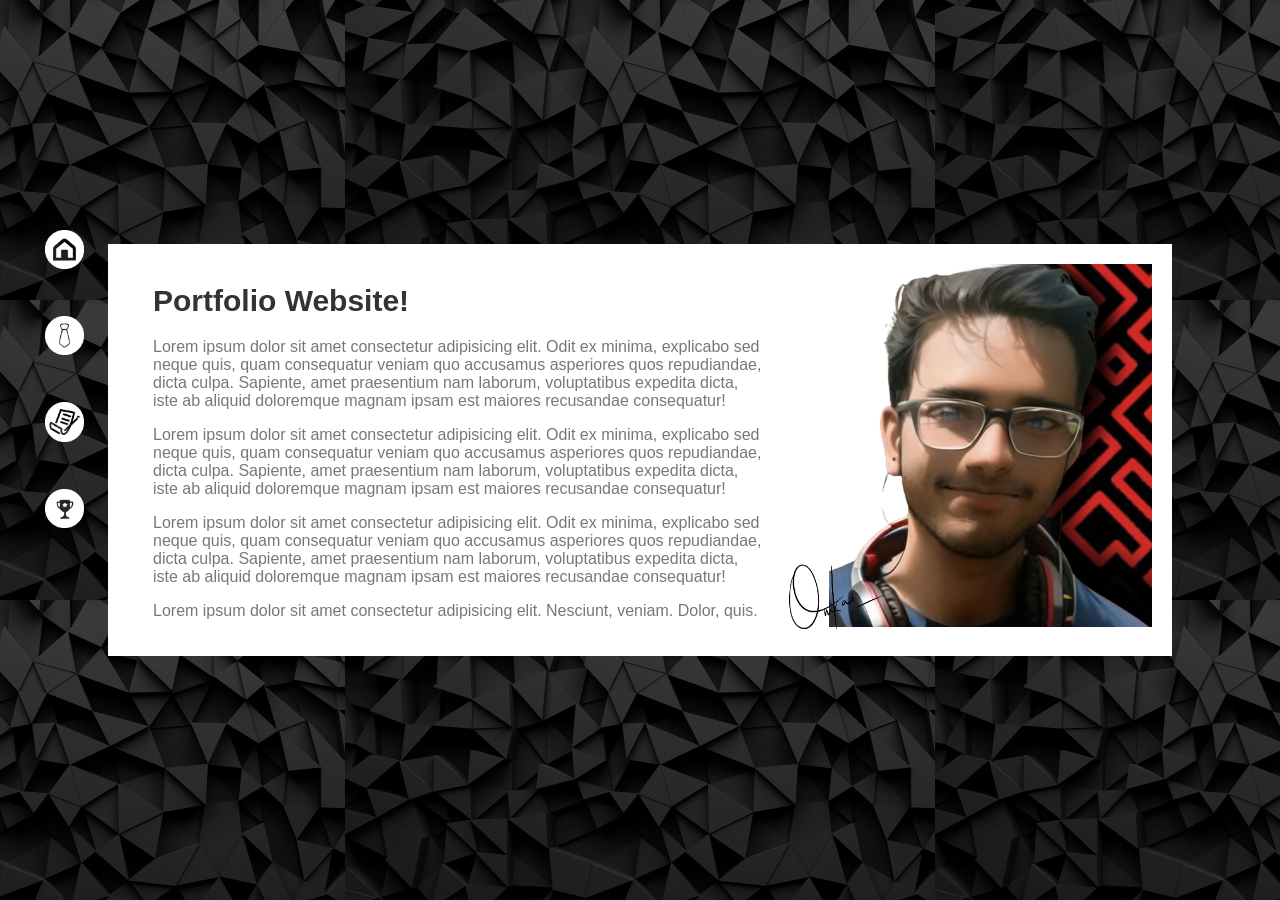
==== index.html @ cb46b146 "First commit" ====
<!DOCTYPE html>
<html>
<head>
  <title>Portfolio Website</title>
  <link rel="stylesheet" href="portflio.css">
</head>
<body>
  <div class="container">
    <div class="background"></div>
    <div class="content">
      <div class="text">
        <h1>Portfolio Website!</h1>
        <p>Lorem ipsum dolor sit amet consectetur adipisicing elit. Odit ex minima, explicabo sed neque quis, quam consequatur veniam quo accusamus asperiores quos repudiandae, dicta culpa. Sapiente, amet praesentium nam laborum, voluptatibus expedita dicta, iste ab aliquid doloremque magnam ipsam est maiores recusandae consequatur!</p>

        <p>Lorem ipsum dolor sit amet consectetur adipisicing elit. Odit ex minima, explicabo sed neque quis, quam consequatur veniam quo accusamus asperiores quos repudiandae, dicta culpa. Sapiente, amet praesentium nam laborum, voluptatibus expedita dicta, iste ab aliquid doloremque magnam ipsam est maiores recusandae consequatur!</p>

        <p>Lorem ipsum dolor sit amet consectetur adipisicing elit. Odit ex minima, explicabo sed neque quis, quam consequatur veniam quo accusamus asperiores quos repudiandae, dicta culpa. Sapiente, amet praesentium nam laborum, voluptatibus expedita dicta, iste ab aliquid doloremque magnam ipsam est maiores recusandae consequatur!</p>

        <p>Lorem ipsum dolor sit amet consectetur adipisicing elit. Nesciunt, veniam. Dolor, quis.</p>
        <div class="links">
          <a href="index.html" class="s1"><strong><img src="homelogo.png" width= 4%  alt="Large Image"></strong></a><br><br><br>
          <a href="experience.html" class="s2"><strong><img src="explogo.png" width= 4%  alt="Large Image"></strong></a><br><br><br>
          <a href="projects.html" class="s4"><strong><img src="projlogo.png" width= 4%  alt="Large Image"></strong></a><br><br><br>
          <a href="achievements.html" class="s4"><strong><img src="achievelogo.png" width= 4%  alt="Large Image"></strong></a>
        </div>
        <div class="links2">
        <div class="linkslinkdedin">
          <a href="https://www.linkedin.com/in/omkar-amlan-krishna-b8050b223/" target="_blank"><strong><img src="LinkedInLogo.png" width= 60%  alt="Large Image"></strong></a>
        </div>
        <br>
        <div class="linksgithub">
          <a href="https://github.com/OmkarAmlan" target="_blank"><strong><img src="github-logo.png" width= 60%  alt="Large Image"></strong></a>
        </div>
        </div>
      </div>
      <div class="image">
        <img src="image26.png" width= 90% style="float: right;" alt="Large Image">
      </div>
      <img class="logo" src="logo.png" alt="Logo">
    </div>
  </div>
</body>
</html>
---- portflio.css ----
body {
  font-family: Arial, sans-serif;
  background-color: #f0f0f0;
  margin: 0;
  padding: 0;
}

/* .links {
  position: absolute;
  bottom: 0;
  right: 0;
  margin: 20px;
} */

.links {
  font-family: 'Gill Sans', 'Gill Sans MT', Calibri, 'Trebuchet MS', sans-serif;
  font-size: 18px;
  position: fixed;
  top: 210px;
  margin-top: 25px;
  align-items: center;
  left: 25px;
  margin: 20px;
  margin-bottom: 25px;
  color: #f0f0f0;
  text-decoration: none;
  animation: moveToRight 1.5s ease-in-out;
  animation-delay: 10ms;
}

.links a {
  font-style: bold;
  margin-bottom: 10px;
  color: #f0f0f0;
  text-decoration: none;
}


/* .container {
  display: flex;
  align-items: center;
  justify-content: center;
  height: 100vh;
  background-image: url('nature.gif');
  background-size: cover;
  background-position: center;
} */

.container {
  display: flex;
  align-items: center;
  justify-content: center;
  height: 100vh;
  position: relative;
}

.background {
  position: absolute;
  width: 100%;
  height: 100%;
  background-image: url('bg1.jpeg');
  background-position: center;
  /* position: absolute;
  width: 100%;
  height: 100%;
  background-image: url('bg1.jpeg');
  background-size: cover;
  background-position: center;
  filter: blur(5px); /* Apply blur filter to the background image 
  z-index: -1;*/
}

.content {
  display: flex;
  justify-content: space-between;
  width: 80%;
  background-color: #fff;
  padding: 20px;
  box-shadow: 10 10px 10px rgba(0, 0, 0, 0.1);
  position: relative;
}

div.text {
  width: 60%;
  padding-left: 25px;
  box-shadow: 10 10 10px rgba(0, 0, 0, 0.2)
}

div.image {
  width: 35%;
}

h1 {
  color: #333;
  font-size: 30px;
}

p {
  color: #777;
  font-size: 16px;
}

.logo {
  position: absolute;
  bottom: 20px;
  left: 675px;
  width: 10%;
}

.logo2 {
  position: relative;
  bottom: 20px;
  left: 675px;
  width: 100%;
}

@keyframes moveToRight {
  0% {
      transform: translateX(-200px);
  }
  60% {
      transform: translateX(25px);
  }
}

.links2 {
  font-family: 'Gill Sans', 'Gill Sans MT', Calibri, 'Trebuchet MS', sans-serif;
  font-size: 18px;
  position: fixed;
  top: 300px;
  margin-top: 25px;
  align-items: center;
  left: 1425px;
  margin: 20px;
  margin-bottom: 25px;
  color: #f0f0f0;
  text-decoration: none;
}

.linksgithub:hover {
  transition: all 0.3s linear;
  transform: scale(1.1);
}

.linkslinkdedin:hover {
  transition: all 0.3s linear;
  transform: scale(1.1);
}
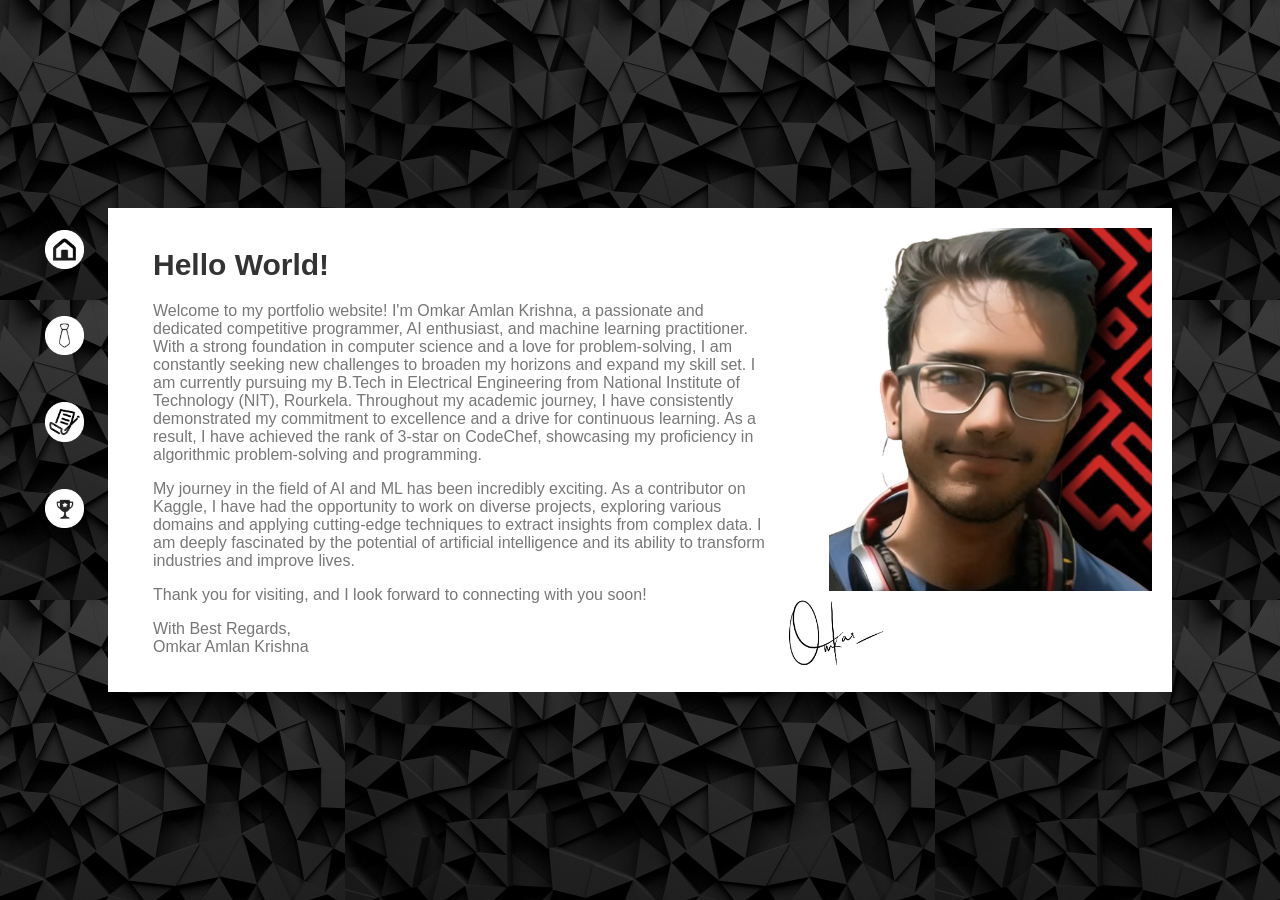
==== commit a657ce4a: "content and style changes" ====
--- a/index.html
+++ b/index.html
@@ -9,14 +9,14 @@
     <div class="background"></div>
     <div class="content">
       <div class="text">
-        <h1>Portfolio Website!</h1>
-        <p>Lorem ipsum dolor sit amet consectetur adipisicing elit. Odit ex minima, explicabo sed neque quis, quam consequatur veniam quo accusamus asperiores quos repudiandae, dicta culpa. Sapiente, amet praesentium nam laborum, voluptatibus expedita dicta, iste ab aliquid doloremque magnam ipsam est maiores recusandae consequatur!</p>
+        <h1>Hello World!</h1>
+        <p>Welcome to my portfolio website! I'm Omkar Amlan Krishna, a passionate and dedicated competitive programmer, AI enthusiast, and machine learning practitioner. With a strong foundation in computer science and a love for problem-solving, I am constantly seeking new challenges to broaden my horizons and expand my skill set. I am currently pursuing my B.Tech in Electrical Engineering from National Institute of Technology (NIT), Rourkela. Throughout my academic journey, I have consistently demonstrated my commitment to excellence and a drive for continuous learning. As a result, I have achieved the rank of 3-star on CodeChef, showcasing my proficiency in algorithmic problem-solving and programming.</p>
 
-        <p>Lorem ipsum dolor sit amet consectetur adipisicing elit. Odit ex minima, explicabo sed neque quis, quam consequatur veniam quo accusamus asperiores quos repudiandae, dicta culpa. Sapiente, amet praesentium nam laborum, voluptatibus expedita dicta, iste ab aliquid doloremque magnam ipsam est maiores recusandae consequatur!</p>
+        <p>My journey in the field of AI and ML has been incredibly exciting. As a contributor on Kaggle, I have had the opportunity to work on diverse projects, exploring various domains and applying cutting-edge techniques to extract insights from complex data. I am deeply fascinated by the potential of artificial intelligence and its ability to transform industries and improve lives.</p>
 
-        <p>Lorem ipsum dolor sit amet consectetur adipisicing elit. Odit ex minima, explicabo sed neque quis, quam consequatur veniam quo accusamus asperiores quos repudiandae, dicta culpa. Sapiente, amet praesentium nam laborum, voluptatibus expedita dicta, iste ab aliquid doloremque magnam ipsam est maiores recusandae consequatur!</p>
+        <p>Thank you for visiting, and I look forward to connecting with you soon!<br></p>
 
-        <p>Lorem ipsum dolor sit amet consectetur adipisicing elit. Nesciunt, veniam. Dolor, quis.</p>
+        <p>With Best Regards,<br>Omkar Amlan Krishna</p>
         <div class="links">
           <a href="index.html" class="s1"><strong><img src="homelogo.png" width= 4%  alt="Large Image"></strong></a><br><br><br>
           <a href="experience.html" class="s2"><strong><img src="explogo.png" width= 4%  alt="Large Image"></strong></a><br><br><br>
@@ -25,7 +25,7 @@
         </div>
         <div class="links2">
         <div class="linkslinkdedin">
-          <a href="https://www.linkedin.com/in/omkar-amlan-krishna-b8050b223/" target="_blank"><strong><img src="LinkedInLogo.png" width= 60%  alt="Large Image"></strong></a>
+          <a href="https://www.linkedin.com/in/omkar-amlan-krishna-b8050b223/" target="_blank"><strong><img src="linkedin-icon-18-ffffff-512.png" width= 60%  alt="Large Image"></strong></a>
         </div>
         <br>
         <div class="linksgithub">
--- a/portflio.css
+++ b/portflio.css
@@ -146,3 +146,6 @@
   transition: all 0.3s linear;
   transform: scale(1.1);
 }
+
+
+
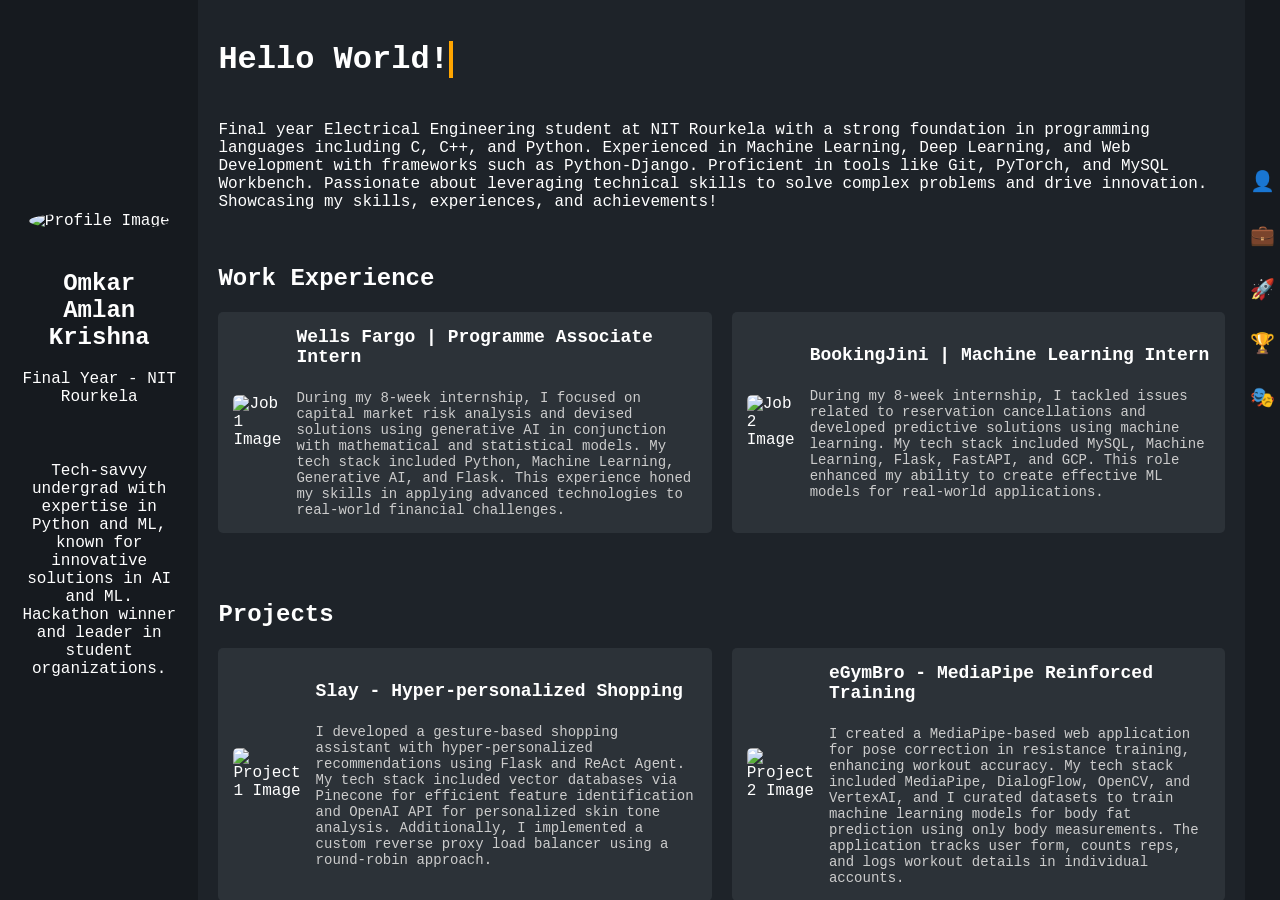
==== commit 7ee21843: "portfolio" ====
--- a/index.html
+++ b/index.html
@@ -1,43 +1,183 @@
 <!DOCTYPE html>
-<html>
+<html lang="en">
 <head>
-  <title>Portfolio Website</title>
-  <link rel="stylesheet" href="portflio.css">
+    <meta charset="UTF-8">
+    <meta name="viewport" content="width=device-width, initial-scale=1.0">
+    <title>My Portfolio</title>
+    <link rel="stylesheet" href="styles.css">
+    <script src="myscripts.js"></script>
 </head>
 <body>
-  <div class="container">
-    <div class="background"></div>
-    <div class="content">
-      <div class="text">
-        <h1>Hello World!</h1>
-        <p>Welcome to my portfolio website! I'm Omkar Amlan Krishna, a passionate and dedicated competitive programmer, AI enthusiast, and machine learning practitioner. With a strong foundation in computer science and a love for problem-solving, I am constantly seeking new challenges to broaden my horizons and expand my skill set. I am currently pursuing my B.Tech in Electrical Engineering from National Institute of Technology (NIT), Rourkela. Throughout my academic journey, I have consistently demonstrated my commitment to excellence and a drive for continuous learning. As a result, I have achieved the rank of 3-star on CodeChef, showcasing my proficiency in algorithmic problem-solving and programming.</p>
+    <div class="container">
+        <div class="sidebar">
+            <div class="profile-section">
+                <img src="assets/your-profile-image.jpeg" alt="Profile Image" class="profile-image">
+                <h2>Omkar Amlan Krishna</h2>
+                <p>Final Year - NIT Rourkela</p>
+            </div>
+            <div class="menu-item">Tech-savvy undergrad with expertise in Python and ML, known for innovative solutions in AI and ML. Hackathon winner and leader in student organizations.</div>
+        </div>
 
-        <p>My journey in the field of AI and ML has been incredibly exciting. As a contributor on Kaggle, I have had the opportunity to work on diverse projects, exploring various domains and applying cutting-edge techniques to extract insights from complex data. I am deeply fascinated by the potential of artificial intelligence and its ability to transform industries and improve lives.</p>
+        <div class="main-content">
+            <h1 class="typewriter">Hello World!</h1>
+            <p>Final year Electrical Engineering student at NIT Rourkela with a strong foundation in programming languages including C, C++, and Python. Experienced in Machine Learning, Deep Learning, and Web Development with frameworks such as Python-Django. Proficient in tools like Git, PyTorch, and MySQL Workbench. Passionate about leveraging technical skills to solve complex problems and drive innovation. Showcasing my skills, experiences, and achievements!</p>
 
-        <p>Thank you for visiting, and I look forward to connecting with you soon!<br></p>
+            <br>
+            <div id="work-experience" class="section">
+                <h2>Work Experience</h2>
+                <div class="card-container">
+                    <div class="card">
+                        <img src="assets/job1-image.png" alt="Job 1 Image">
+                        <div class="card-content">
+                            <h3>Wells Fargo | Programme Associate Intern</h3>
+                            <br>
+                            <p>During my 8-week internship, I focused on capital market risk analysis and devised solutions using generative AI in conjunction with mathematical and statistical models. My tech stack included Python, Machine Learning, Generative AI, and Flask. This experience honed my skills in applying advanced technologies to real-world financial challenges.</p>
+                        </div>
+                    </div>
+                    <div class="card">
+                        <img src="assets/job2-image.png" alt="Job 2 Image">
+                        <div class="card-content">
+                            <h3>BookingJini | Machine Learning Intern</h3>
+                            <br>
+                            <p>During my 8-week internship, I tackled issues related to reservation cancellations and developed predictive solutions using machine learning. My tech stack included MySQL, Machine Learning, Flask, FastAPI, and GCP. This role enhanced my ability to create effective ML models for real-world applications.</p>
+                        </div>
+                    </div>
+                </div>
+            </div>
 
-        <p>With Best Regards,<br>Omkar Amlan Krishna</p>
-        <div class="links">
-          <a href="index.html" class="s1"><strong><img src="homelogo.png" width= 4%  alt="Large Image"></strong></a><br><br><br>
-          <a href="experience.html" class="s2"><strong><img src="explogo.png" width= 4%  alt="Large Image"></strong></a><br><br><br>
-          <a href="projects.html" class="s4"><strong><img src="projlogo.png" width= 4%  alt="Large Image"></strong></a><br><br><br>
-          <a href="achievements.html" class="s4"><strong><img src="achievelogo.png" width= 4%  alt="Large Image"></strong></a>
+            <br>
+            <div id="projects" class="section">
+                <h2>Projects</h2>
+                <div class="card-container">
+                    <div class="card">
+                        <img src="assets/project1-image.jpg" alt="Project 1 Image">
+                        <div class="card-content">
+                            <h3>Slay - Hyper-personalized Shopping</h3>
+                            <br>
+                            <p>I developed a gesture-based shopping assistant with hyper-personalized recommendations using Flask and ReAct Agent. My tech stack included vector databases via Pinecone for efficient feature identification and OpenAI API for personalized skin tone analysis. Additionally, I implemented a custom reverse proxy load balancer using a round-robin approach.</p>
+                        </div>
+                    </div>
+                    <div class="card">
+                        <img src="assets/project2-image.jpeg" alt="Project 2 Image">
+                        <div class="card-content">
+                            <h3>eGymBro - MediaPipe Reinforced Training</h3>
+                            <br>
+                            <p>I created a MediaPipe-based web application for pose correction in resistance training, enhancing workout accuracy. My tech stack included MediaPipe, DialogFlow, OpenCV, and VertexAI, and I curated datasets to train machine learning models for body fat prediction using only body measurements. The application tracks user form, counts reps, and logs workout details in individual accounts.</p>
+                        </div>
+                    </div>
+                    <div class="card">
+                        <img src="assets/project3-image.jpg" alt="Project 3 Image">
+                        <div class="card-content">
+                            <h3>Automata - Smart ML Model Interfacing</h3>
+                            <br>
+                            <p>I developed a web-based application as part of a team at HackNITR 4.0. The website prompts users to input their trained ML models and gives Gradio based endpoints for each model. Currently upscaling to return dully fledged template based UIs to the user. The tech stack included primarily Django and ReactJs.</p>
+                        </div>
+                    </div>
+                    <div class="card">
+                        <img src="assets/project4-image.png" alt="Project 4 Image">
+                        <div class="card-content">
+                            <h3>WorkFlow - Productivity Tool</h3>
+                            <br>
+                            <p>I created a Python Tkinter based desktop application that enbles user to enter, and track their day-to-day tasks. The application was equipped with a sqlite local database and included features like Focus Mode to help with productivity. The application was heavily gamified, pulling inspiration from RPGs, also making completion of tasks more entertainig and fun-filled for the user.</p>
+                        </div>
+                    </div>
+                </div>
+            </div>
+
+            <br>
+            <div id="achievements" class="section">
+                <h2>Achievements</h2>
+                <div class="card-container">
+                    <div class="card">
+                        <img src="assets/project1-image.jpg" alt="Achievement 1 Image">
+                        <div class="card-content">
+                            <h3>Rakathon 2024, Rakuten India</h3>
+                            <br>
+                            <p>National Winners at the offline Rakathon 2024, hosted by Rakuten India in Bangalore.</p>
+                        </div>
+                    </div>
+                    <div class="card">
+                        <img src="assets/project2-image.jpeg" alt="Achievement 2 Image">
+                        <div class="card-content">
+                            <h3>GFG Solving For India 2023</h3>
+                            <br>
+                            <p>Regional Finalist at GFG Solving For India powered by Google Cloud and AMD, held offline at Bhubaneswar.</p>
+                        </div>
+                    </div>
+                    <div class="card">
+                        <img src="assets/achievement3-image.jpeg" alt="Achievement 3 Image">
+                        <div class="card-content">
+                            <h3>Innerve Hacks, IGDTUW - 2023</h3>
+                            <br>
+                            <p>Secured an AIR of 30 at the IGDTUW Innerve Hacks 2023, in the online coding contest held by Coding Ninjas.</p>
+                        </div>
+                    </div>
+                    <div class="card">
+                        <img src="assets/achievement4-image.png" alt="Achievement 4 Image">
+                        <div class="card-content">
+                            <h3>MLTiVerse, MUJ - 2023</h3>
+                            <br>
+                            <p>Placed 12th in the ML competition held by Manipal University, Jaipur as part of their MLTiVerse event, 2023. </p>
+                        </div>
+                    </div>
+                    <div class="card">
+                        <img src="assets/achievement5-image.png" alt="Achievement 5 Image">
+                        <div class="card-content">
+                            <h3>Flipkart Grid 5.0</h3>
+                            <br>
+                            <p>Ranked in the top 2000 teams in FlipKart GRID 5.0 challenge.</p>
+                        </div>
+                    </div>
+                    <div class="card">
+                        <img src="assets/achievement6-image.png" alt="Achievement 6 Image">
+                        <div class="card-content">
+                            <h3>TVS Credit EPIC IT Challenge</h3>
+                            <br>
+                            <p>Ranked in the top 350 teams in TVS Credit EPIC IT challenge, 2023.</p>
+                        </div>
+                    </div>
+                </div>
+            </div>
+
+            <br>
+            <div id="extracurriculars" class="section">
+                <h2>Extra-curriculars</h2>
+                <div class="card-container">
+                    <div class="card">
+                        <img src="assets/activity1-image.jpeg" alt="Activity 1 Image">
+                        <div class="card-content">
+                            <h3>Pantomime, Dramatics Soceity</h3>
+                            <p>Acted as the Vice-President of the Dramatics Soceity at NIT-Rourkela. Organizing several street and stage plays alongside mime acts. The club bagged several awards and accolades including Winners at NIT Rourkela and 2nd Runners Up at XIM Bhubaneswar in my tenure.</p>
+                        </div>
+                    </div>
+                    <div class="card">
+                        <img src="assets/activity2-image.jpg" alt="Activity 2 Image">
+                        <div class="card-content">
+                            <h3>Unstop</h3>
+                            <p>Served as the student director from NIT Rourkela for Unstop, aiding and assissting in event organisations in between the college and Unstop and increasing brand visibility.</p>
+                        </div>
+                    </div>
+                </div>
+            </div>
+
+            <footer class="footer">
+                <p><strong>Contact me at:</strong></p>
+                <p>Email: <a href="mailto:your.email@example.com">omkaramlankrishna@gmail.com</a></p>
+                <p>Address: E-233 SD Hall of Residence, NIT Rourkela</p>
+            </footer>
         </div>
-        <div class="links2">
-        <div class="linkslinkdedin">
-          <a href="https://www.linkedin.com/in/omkar-amlan-krishna-b8050b223/" target="_blank"><strong><img src="linkedin-icon-18-ffffff-512.png" width= 60%  alt="Large Image"></strong></a>
+
+
+        <div class="sidebar-right">
+            <button class="icon-btn" title="Profile">👤</button>
+            <button class="icon-btn" title="Work Experience">💼</button>
+            <button class="icon-btn" title="Projects">🚀</button>
+            <button class="icon-btn" title="Achievements">🏆</button>
+            <button class="icon-btn" title="Extra-curriculars">🎭</button>
         </div>
-        <br>
-        <div class="linksgithub">
-          <a href="https://github.com/OmkarAmlan" target="_blank"><strong><img src="github-logo.png" width= 60%  alt="Large Image"></strong></a>
-        </div>
-        </div>
-      </div>
-      <div class="image">
-        <img src="image26.png" width= 90% style="float: right;" alt="Large Image">
-      </div>
-      <img class="logo" src="logo.png" alt="Logo">
+        
     </div>
-  </div>
+    
+
 </body>
 </html>
--- a/styles.css
+++ b/styles.css
@@ -0,0 +1,256 @@
+body, html {
+    margin: 0;
+    padding: 0;
+    font-family: 'Courier New', Courier, monospace;
+    background-color: #1e2329;
+    color: #ffffff;
+}
+
+.container {
+    display: flex;
+    height: 100vh;
+}
+
+.sidebar {
+    width: 2000px;
+    background-color: #161a1f;
+    padding: 20px;
+    display: flex;
+    flex-direction: column;
+    align-items: center;
+    justify-content: center;
+}
+
+.profile-image {
+    width: 100px;
+    height: 100px;
+    border-radius: 50%;
+    object-fit: cover;
+    margin-bottom: 20px;
+}
+
+.main-content {
+    flex-grow: 1;
+    padding: 20px;
+    overflow-y: auto;
+}
+
+.profile-section {
+    margin-bottom: 30px;
+    text-align: center;
+}
+
+.menu-item {
+    margin: 10px 0;
+    cursor: pointer;
+    color: white;
+    text-decoration: none;
+    text-align: center;
+}
+
+.menu-item:hover {
+    color: #4caf50;
+}
+
+.section {
+    margin-bottom: 30px;
+}
+
+.card-container {
+    display: flex;
+    flex-wrap: wrap;
+    gap: 20px;
+}
+
+.card {
+    background-color: #2c3238;
+    padding: 15px;
+    border-radius: 5px;
+    width: calc(50% - 10px);
+    box-sizing: border-box;
+    display: flex;
+    align-items: center;
+}
+
+.card img {
+    width: 110px;
+    height: auto;
+    margin-right: 15px;
+    border-radius: 5px;
+}
+
+.card-content {
+    display: flex;
+    flex-direction: column;
+}
+
+.card h3 {
+    margin: 0;
+    font-size: 18px;
+    color: #ffffff;
+}
+
+.card p {
+    margin: 5px 0 0;
+    font-size: 14px;
+    color: #cccccc;
+}
+
+.contact-btn {
+    background-color: #4caf50;
+    color: white;
+    border: none;
+    padding: 10px 20px;
+    text-align: center;
+    text-decoration: none;
+    display: inline-block;
+    font-size: 16px;
+    margin: 4px 2px;
+    cursor: pointer;
+    border-radius: 5px;
+}
+
+.sidebar-right {
+    width: 50px;
+    display: flex;
+    flex-direction: column;
+    align-items: center;
+    padding-top: 12%;
+    justify-content: flex-start;
+    background-color: #161a1f;
+}
+
+.icon-btn {
+    background: none;
+    border: none;
+    color: white;
+    font-size: 20px;
+    cursor: pointer;
+    margin: 10px 0;
+    padding: 5px;
+}
+
+.icon-btn:hover {
+    background-color: #2c3238;
+    border-radius: 5px;
+}
+
+.contact-form {
+    background-color: #2c3238;
+    padding: 20px;
+    border-radius: 10px;
+    max-width: 400px;
+    margin: 20px auto;
+}
+
+.contact-form label {
+    display: block;
+    margin-bottom: 10px;
+    font-size: 14px;
+    color: #ffffff;
+}
+
+.contact-form input, 
+.contact-form textarea {
+    width: 100%;
+    padding: 10px;
+    margin-bottom: 10px;
+    border: none;
+    border-radius: 5px;
+    font-size: 16px;
+    color: #000;
+}
+
+.contact-form button {
+    background-color: #4caf50;
+    color: white;
+    border: none;
+    padding: 10px 20px;
+    cursor: pointer;
+    border-radius: 5px;
+}
+
+.contact-form button:hover {
+    background-color: #45a049;
+}
+
+.error {
+    color: red;
+    font-size: 12px;
+}
+
+/* Custom scrollbar for WebKit browsers */
+::-webkit-scrollbar {
+    width: 5px; /* Width of the scrollbar */
+    height: 12px; /* Height of the scrollbar (for horizontal scrollbar) */
+}
+
+::-webkit-scrollbar-track {
+    background: #1e2329; /* Track color */
+    border-radius: 100px;
+}
+
+::-webkit-scrollbar-thumb {
+    background: #4caf50; /* Thumb color */
+    border-radius: 100px;
+}
+
+::-webkit-scrollbar-thumb:hover {
+    background: #45a049; /* Thumb color on hover */
+}
+
+/* Custom scrollbar for Firefox */
+* {
+    scrollbar-width: thin; /* Thin scrollbar */
+    scrollbar-color: #4caf50 #1e2329; /* Thumb color and track color */
+}
+
+/* Additional styles for modal and main content */
+.modal-content, .main-content {
+    overflow: auto; /* Ensure scrollbars are shown if content overflows */
+}
+/* Footer styles */
+.footer {
+    background-color: #161a1f;
+    color: #ffffff;
+    text-align: center;
+    padding-top: 10px;
+    padding-bottom: 10px;
+    position: relative;
+    bottom: 0;
+    width: 100%;
+    border-top: 1px solid #2c3238;
+}
+
+.footer p {
+    margin: 5px 0;
+    font-size: 14px;
+}
+
+.footer a {
+    color: #4caf50;
+    text-decoration: none;
+}
+
+.footer a:hover {
+    text-decoration: underline;
+}
+
+
+.typewriter {
+    display: inline-block;
+    overflow: hidden; /* Ensures the text doesn’t overflow */
+    border-right: .15em solid orange; /* Cursor effect */
+    white-space: nowrap; /* Prevents wrapping */
+    animation: typing 4s steps(40, end), blink-caret .75s step-end infinite;
+}
+
+@keyframes typing {
+    from { width: 0; }
+    to { width: 20%; }
+}
+
+@keyframes blink-caret {
+    from, to { border-color: transparent; }
+    50% { border-color: orange; }
+}
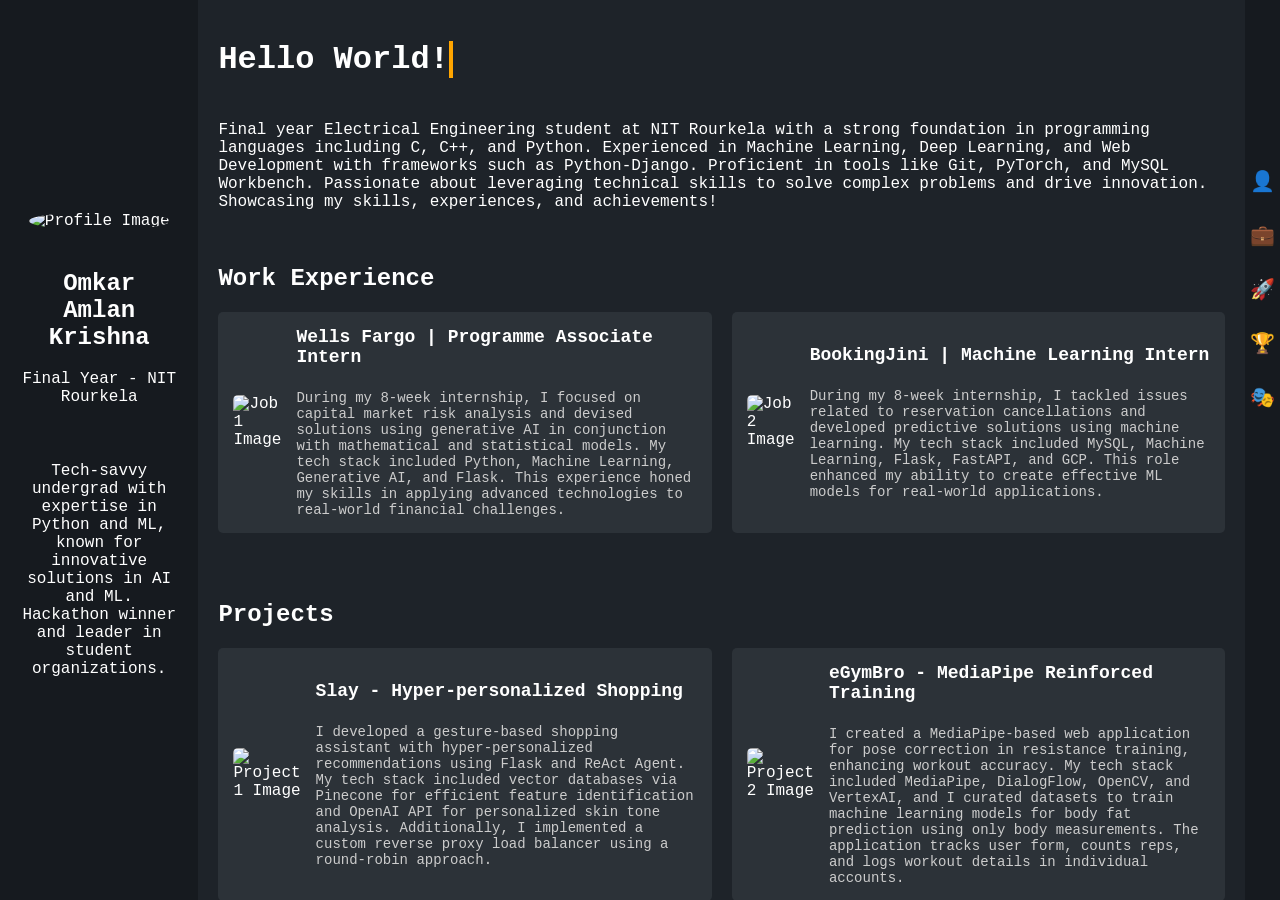
==== commit cc78ac6d: "syntatic changes" ====
--- a/index.html
+++ b/index.html
@@ -11,7 +11,7 @@
     <div class="container">
         <div class="sidebar">
             <div class="profile-section">
-                <img src="assets/your-profile-image.jpeg" alt="Profile Image" class="profile-image">
+                <img src="assets\your-profile-image.jpeg" alt="Profile Image" class="profile-image">
                 <h2>Omkar Amlan Krishna</h2>
                 <p>Final Year - NIT Rourkela</p>
             </div>
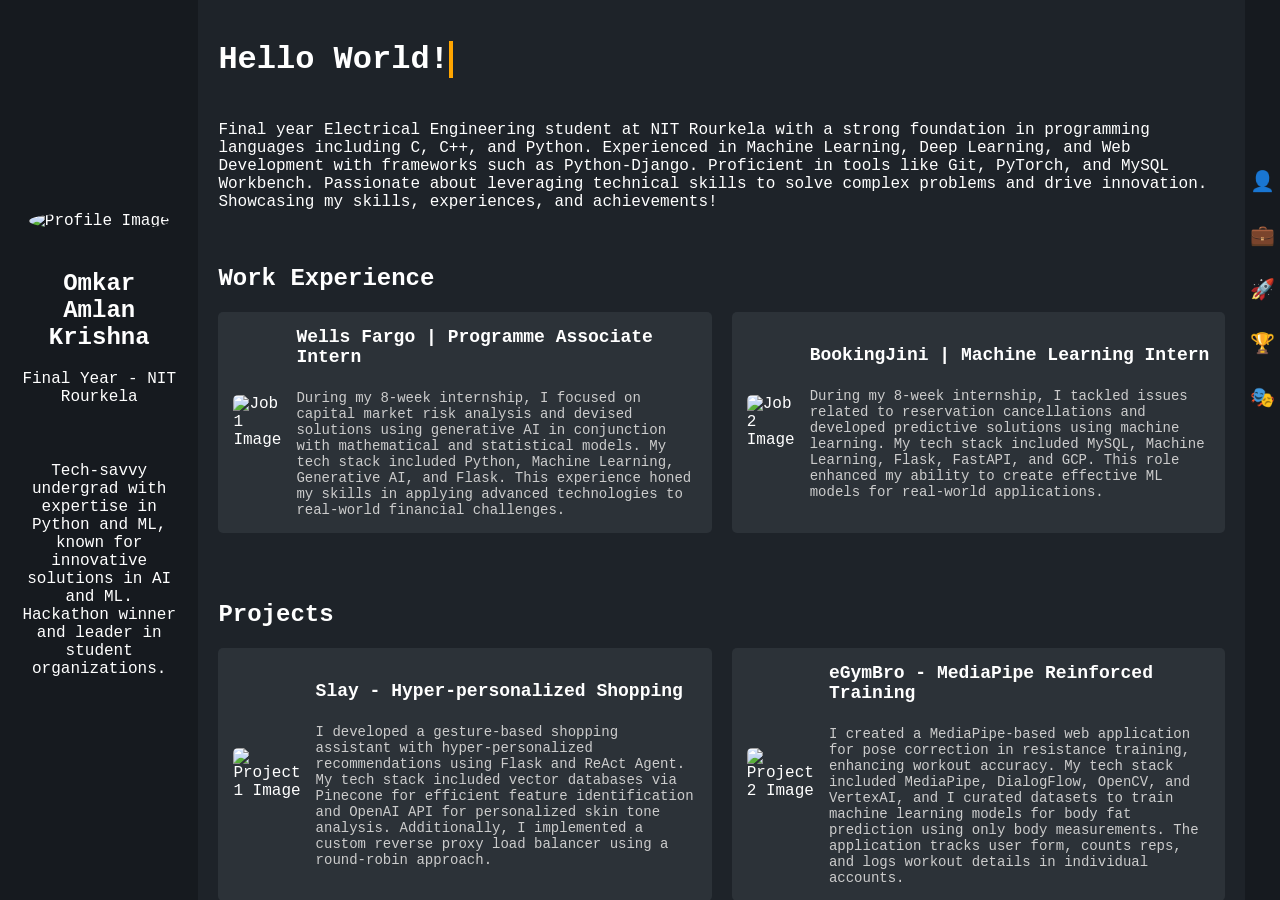
==== commit 7407a976: "img urls linked" ====
--- a/index.html
+++ b/index.html
@@ -5,13 +5,13 @@
     <meta name="viewport" content="width=device-width, initial-scale=1.0">
     <title>My Portfolio</title>
     <link rel="stylesheet" href="styles.css">
-    <script src="myscripts.js"></script>
+    <script src="script.js"></script>
 </head>
 <body>
     <div class="container">
         <div class="sidebar">
             <div class="profile-section">
-                <img src="assets\your-profile-image.jpeg" alt="Profile Image" class="profile-image">
+                <img src="https://i.ibb.co/p3W0LfH/your-profile-image.jpg" alt="Profile Image" class="profile-image">
                 <h2>Omkar Amlan Krishna</h2>
                 <p>Final Year - NIT Rourkela</p>
             </div>
@@ -27,7 +27,7 @@
                 <h2>Work Experience</h2>
                 <div class="card-container">
                     <div class="card">
-                        <img src="assets/job1-image.png" alt="Job 1 Image">
+                        <img src="https://i.ibb.co/pwFyVGn/job1-image.png" alt="Job 1 Image">
                         <div class="card-content">
                             <h3>Wells Fargo | Programme Associate Intern</h3>
                             <br>
@@ -35,7 +35,7 @@
                         </div>
                     </div>
                     <div class="card">
-                        <img src="assets/job2-image.png" alt="Job 2 Image">
+                        <img src="https://i.ibb.co/ZdRtMLF/job2-image.png" alt="Job 2 Image">
                         <div class="card-content">
                             <h3>BookingJini | Machine Learning Intern</h3>
                             <br>
@@ -50,7 +50,7 @@
                 <h2>Projects</h2>
                 <div class="card-container">
                     <div class="card">
-                        <img src="assets/project1-image.jpg" alt="Project 1 Image">
+                        <img src="https://i.ibb.co/2NWsMFH/project1-image.jpg" alt="Project 1 Image">
                         <div class="card-content">
                             <h3>Slay - Hyper-personalized Shopping</h3>
                             <br>
@@ -58,7 +58,7 @@
                         </div>
                     </div>
                     <div class="card">
-                        <img src="assets/project2-image.jpeg" alt="Project 2 Image">
+                        <img src="https://i.ibb.co/wYQqJ0g/project2-image.jpg" alt="Project 2 Image">
                         <div class="card-content">
                             <h3>eGymBro - MediaPipe Reinforced Training</h3>
                             <br>
@@ -66,7 +66,7 @@
                         </div>
                     </div>
                     <div class="card">
-                        <img src="assets/project3-image.jpg" alt="Project 3 Image">
+                        <img src="https://i.ibb.co/XFt5T2Y/project3-image.png" alt="Project 3 Image">
                         <div class="card-content">
                             <h3>Automata - Smart ML Model Interfacing</h3>
                             <br>
@@ -74,7 +74,7 @@
                         </div>
                     </div>
                     <div class="card">
-                        <img src="assets/project4-image.png" alt="Project 4 Image">
+                        <img src="https://i.ibb.co/CpcWJf6/project4-image.png" alt="Project 4 Image">
                         <div class="card-content">
                             <h3>WorkFlow - Productivity Tool</h3>
                             <br>
@@ -89,7 +89,7 @@
                 <h2>Achievements</h2>
                 <div class="card-container">
                     <div class="card">
-                        <img src="assets/project1-image.jpg" alt="Achievement 1 Image">
+                        <img src="https://i.ibb.co/2NWsMFH/project1-image.jpg" alt="Achievement 1 Image">
                         <div class="card-content">
                             <h3>Rakathon 2024, Rakuten India</h3>
                             <br>
@@ -97,7 +97,7 @@
                         </div>
                     </div>
                     <div class="card">
-                        <img src="assets/project2-image.jpeg" alt="Achievement 2 Image">
+                        <img src="https://i.ibb.co/wYQqJ0g/project2-image.jpg" alt="Achievement 2 Image">
                         <div class="card-content">
                             <h3>GFG Solving For India 2023</h3>
                             <br>
@@ -105,7 +105,7 @@
                         </div>
                     </div>
                     <div class="card">
-                        <img src="assets/achievement3-image.jpeg" alt="Achievement 3 Image">
+                        <img src="https://i.ibb.co/z5zm8nP/achievement3-image.jpg" alt="Achievement 3 Image">
                         <div class="card-content">
                             <h3>Innerve Hacks, IGDTUW - 2023</h3>
                             <br>
@@ -113,7 +113,7 @@
                         </div>
                     </div>
                     <div class="card">
-                        <img src="assets/achievement4-image.png" alt="Achievement 4 Image">
+                        <img src="https://i.ibb.co/6tPFVj2/achievement4-image.png" alt="Achievement 4 Image">
                         <div class="card-content">
                             <h3>MLTiVerse, MUJ - 2023</h3>
                             <br>
@@ -121,7 +121,7 @@
                         </div>
                     </div>
                     <div class="card">
-                        <img src="assets/achievement5-image.png" alt="Achievement 5 Image">
+                        <img src="https://i.ibb.co/cD5fxN9/achievement5-image.png" alt="Achievement 5 Image">
                         <div class="card-content">
                             <h3>Flipkart Grid 5.0</h3>
                             <br>
@@ -129,7 +129,7 @@
                         </div>
                     </div>
                     <div class="card">
-                        <img src="assets/achievement6-image.png" alt="Achievement 6 Image">
+                        <img src="https://i.ibb.co/R9t69gG/achievement6-image.png" alt="Achievement 6 Image">
                         <div class="card-content">
                             <h3>TVS Credit EPIC IT Challenge</h3>
                             <br>
@@ -144,14 +144,14 @@
                 <h2>Extra-curriculars</h2>
                 <div class="card-container">
                     <div class="card">
-                        <img src="assets/activity1-image.jpeg" alt="Activity 1 Image">
+                        <img src="https://i.ibb.co/26LsQ84/activity1-image.jpg" alt="Activity 1 Image">
                         <div class="card-content">
                             <h3>Pantomime, Dramatics Soceity</h3>
                             <p>Acted as the Vice-President of the Dramatics Soceity at NIT-Rourkela. Organizing several street and stage plays alongside mime acts. The club bagged several awards and accolades including Winners at NIT Rourkela and 2nd Runners Up at XIM Bhubaneswar in my tenure.</p>
                         </div>
                     </div>
                     <div class="card">
-                        <img src="assets/activity2-image.jpg" alt="Activity 2 Image">
+                        <img src="https://i.ibb.co/xL20vJ5/activity2-image.jpg" alt="Activity 2 Image">
                         <div class="card-content">
                             <h3>Unstop</h3>
                             <p>Served as the student director from NIT Rourkela for Unstop, aiding and assissting in event organisations in between the college and Unstop and increasing brand visibility.</p>
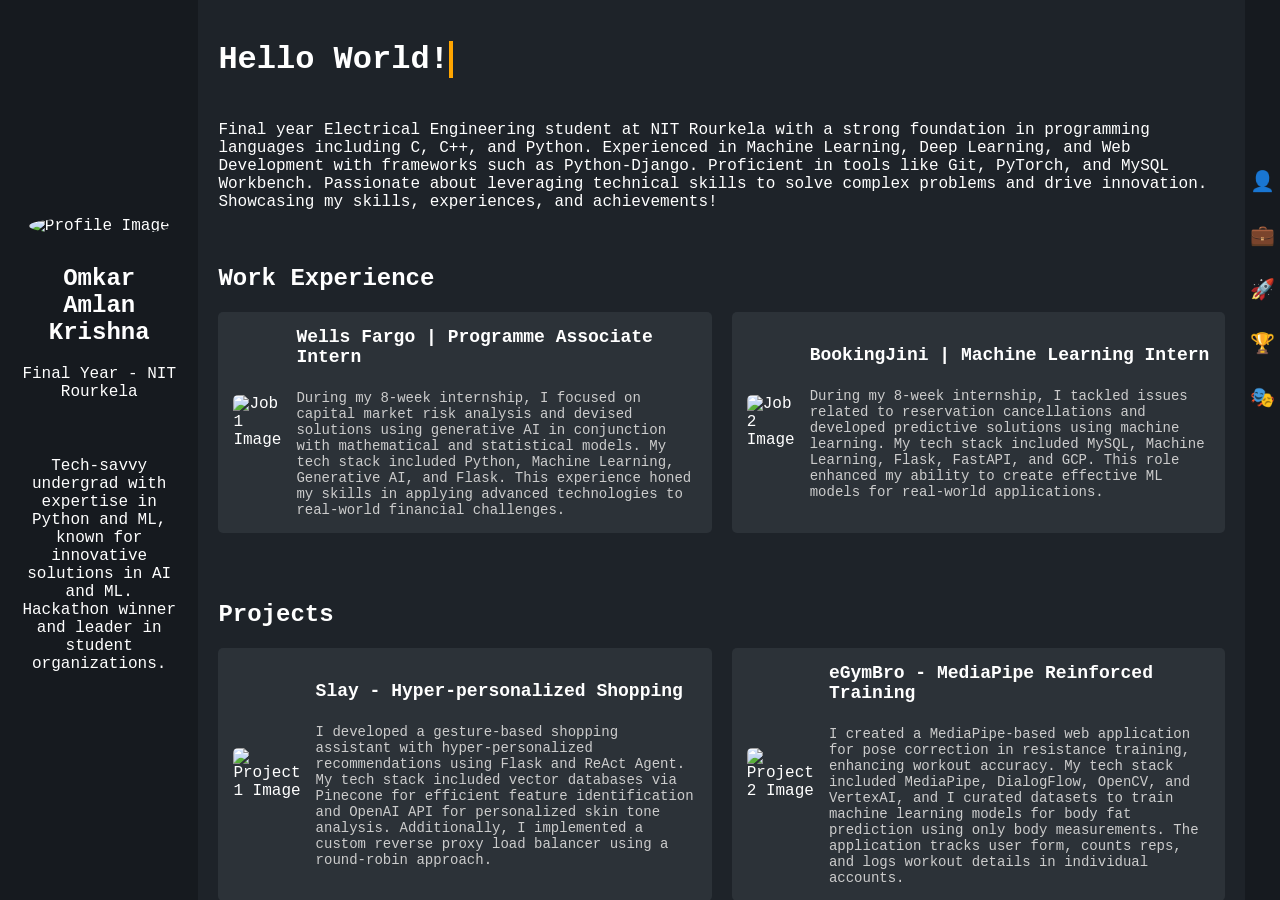
==== commit f12fafa5: "UI update + typo fix" ====
--- a/index.html
+++ b/index.html
@@ -3,7 +3,7 @@
 <head>
     <meta charset="UTF-8">
     <meta name="viewport" content="width=device-width, initial-scale=1.0">
-    <title>My Portfolio</title>
+    <title>Omkar Amlan Krishna</title>
     <link rel="stylesheet" href="styles.css">
     <script src="script.js"></script>
 </head>
@@ -70,7 +70,7 @@
                         <div class="card-content">
                             <h3>Automata - Smart ML Model Interfacing</h3>
                             <br>
-                            <p>I developed a web-based application as part of a team at HackNITR 4.0. The website prompts users to input their trained ML models and gives Gradio based endpoints for each model. Currently upscaling to return dully fledged template based UIs to the user. The tech stack included primarily Django and ReactJs.</p>
+                            <p>I developed a web-based application as part of a team at HackNITR 4.0. The website prompts users to input their trained ML models and gives Gradio based endpoints for each model. Currently upscaling to return fully fledged template based UIs to the user. The tech stack included primarily Django and ReactJs.</p>
                         </div>
                     </div>
                     <div class="card">
--- a/styles.css
+++ b/styles.css
@@ -22,11 +22,11 @@
 }
 
 .profile-image {
-    width: 100px;
-    height: 100px;
+    width: 150px;
+    height: 150px;
     border-radius: 50%;
     object-fit: cover;
-    margin-bottom: 20px;
+    margin-bottom: 10px;
 }
 
 .main-content {
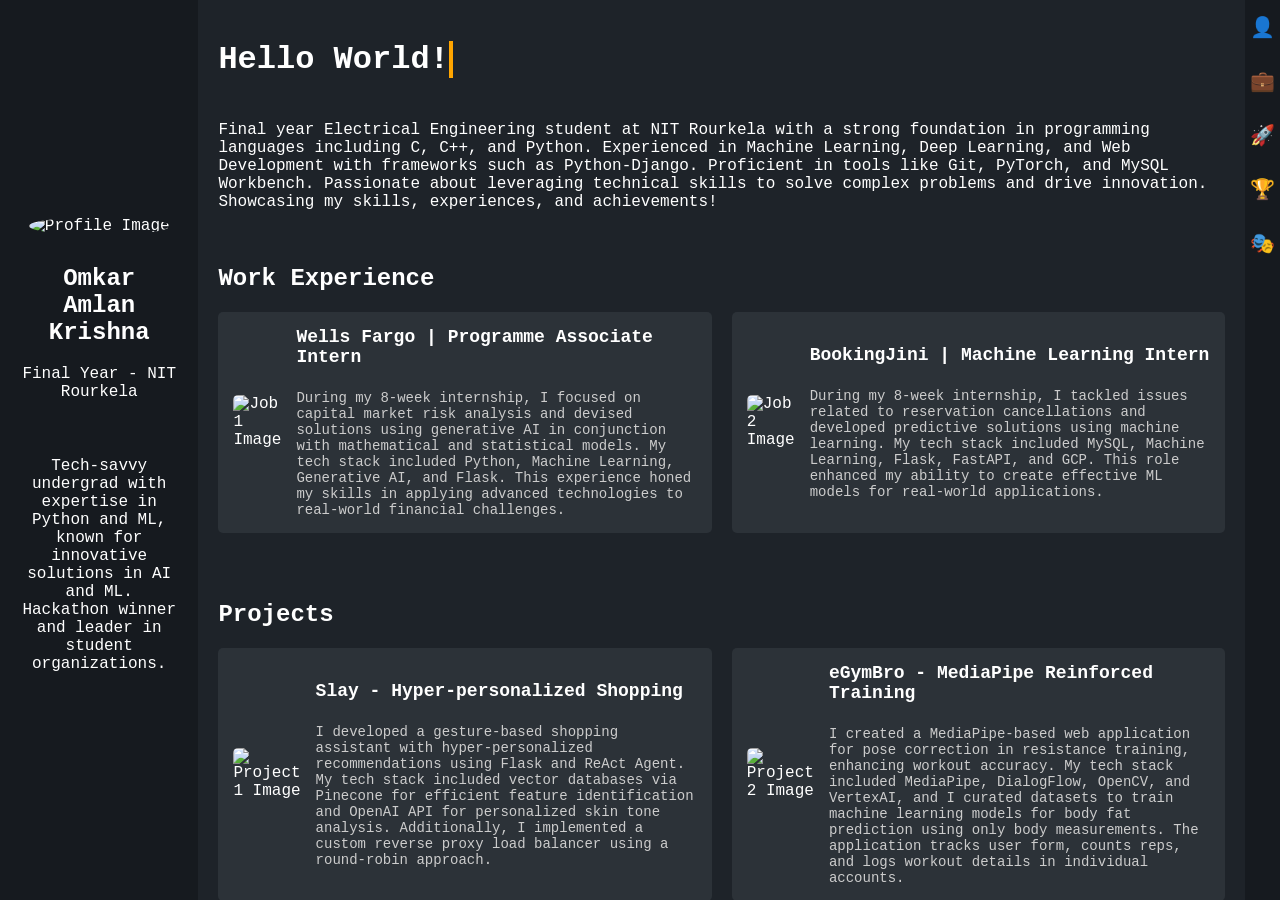
==== commit f6f5668e: "icon added, minor UI changes" ====
--- a/index.html
+++ b/index.html
@@ -5,7 +5,7 @@
     <meta name="viewport" content="width=device-width, initial-scale=1.0">
     <title>Omkar Amlan Krishna</title>
     <link rel="stylesheet" href="styles.css">
-    <script src="script.js"></script>
+    <link rel="icon" type="image/png" href="https://i.ibb.co/0rZ7fvc/portfolio.png">
 </head>
 <body>
     <div class="container">
@@ -178,6 +178,6 @@
         
     </div>
     
-
+    <script src="script.js"></script>
 </body>
 </html>
--- a/styles.css
+++ b/styles.css
@@ -115,7 +115,6 @@
     display: flex;
     flex-direction: column;
     align-items: center;
-    padding-top: 12%;
     justify-content: flex-start;
     background-color: #161a1f;
 }
@@ -254,3 +253,47 @@
     from, to { border-color: transparent; }
     50% { border-color: orange; }
 }
+
+#questionForm {
+    margin: 0 auto;
+    padding: 10px;
+    background-color: #161a1f;
+    border-radius: 8px;
+    box-shadow: 0 2px 10px rgba(0, 0, 0, 0.1);
+}
+
+label {
+    display: block;
+    margin-bottom: 10px;
+    font-weight: bold;
+}
+
+input[type="text"] {
+    font-family: 'Courier New', Courier, monospace;
+    width: 90%;
+    padding: 10px;
+    border: 1px solid #ccc;
+    border-radius: 4px;
+    font-size: 16px;
+}
+
+.llmbtn {
+    display: inline-block;
+    padding: 10px 15px;
+    background-color: #4caf50;
+    color: white;
+    border: none;
+    border-radius: 4px;
+    cursor: pointer;
+    font-size: 16px;
+}
+
+button:hover {
+    background-color: #0056b3;
+}
+
+#answerSection {
+    background-color: #161a1f;
+    border-radius: 4px;
+    color: #fff;
+}
